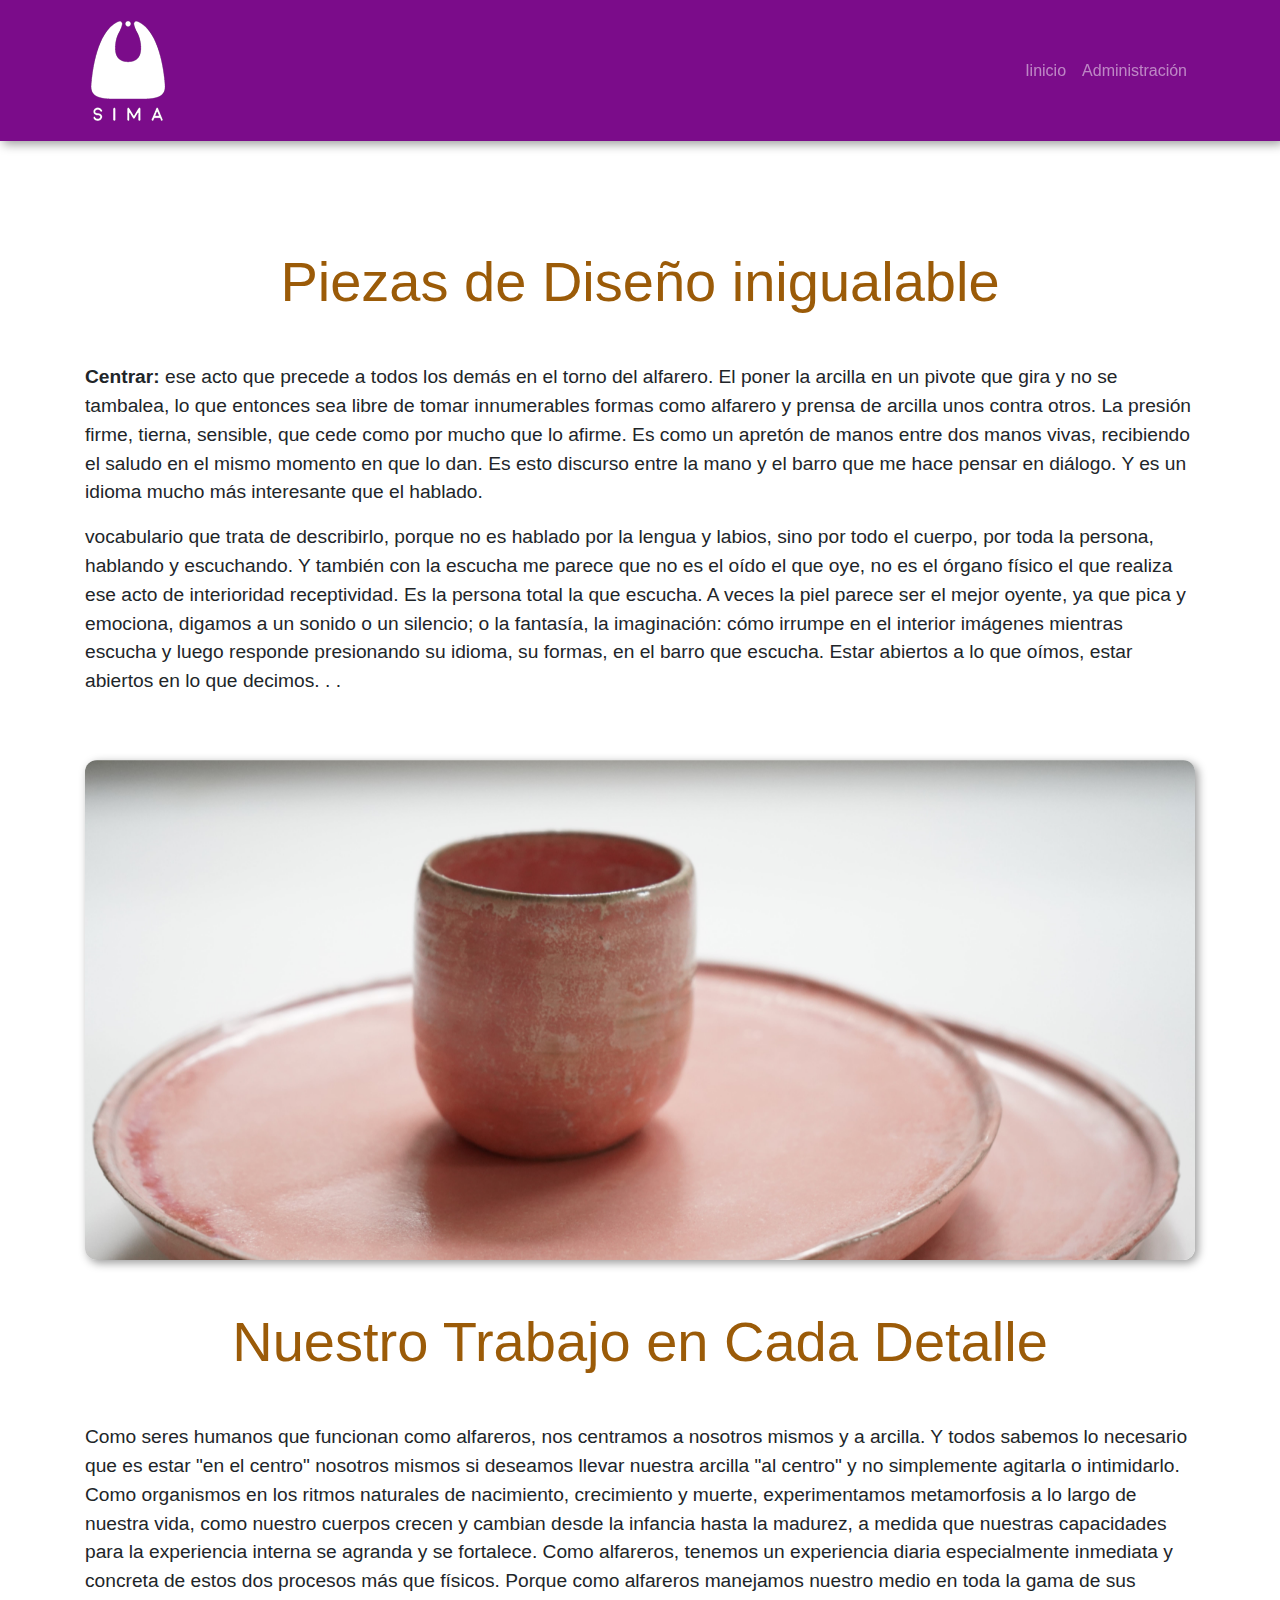
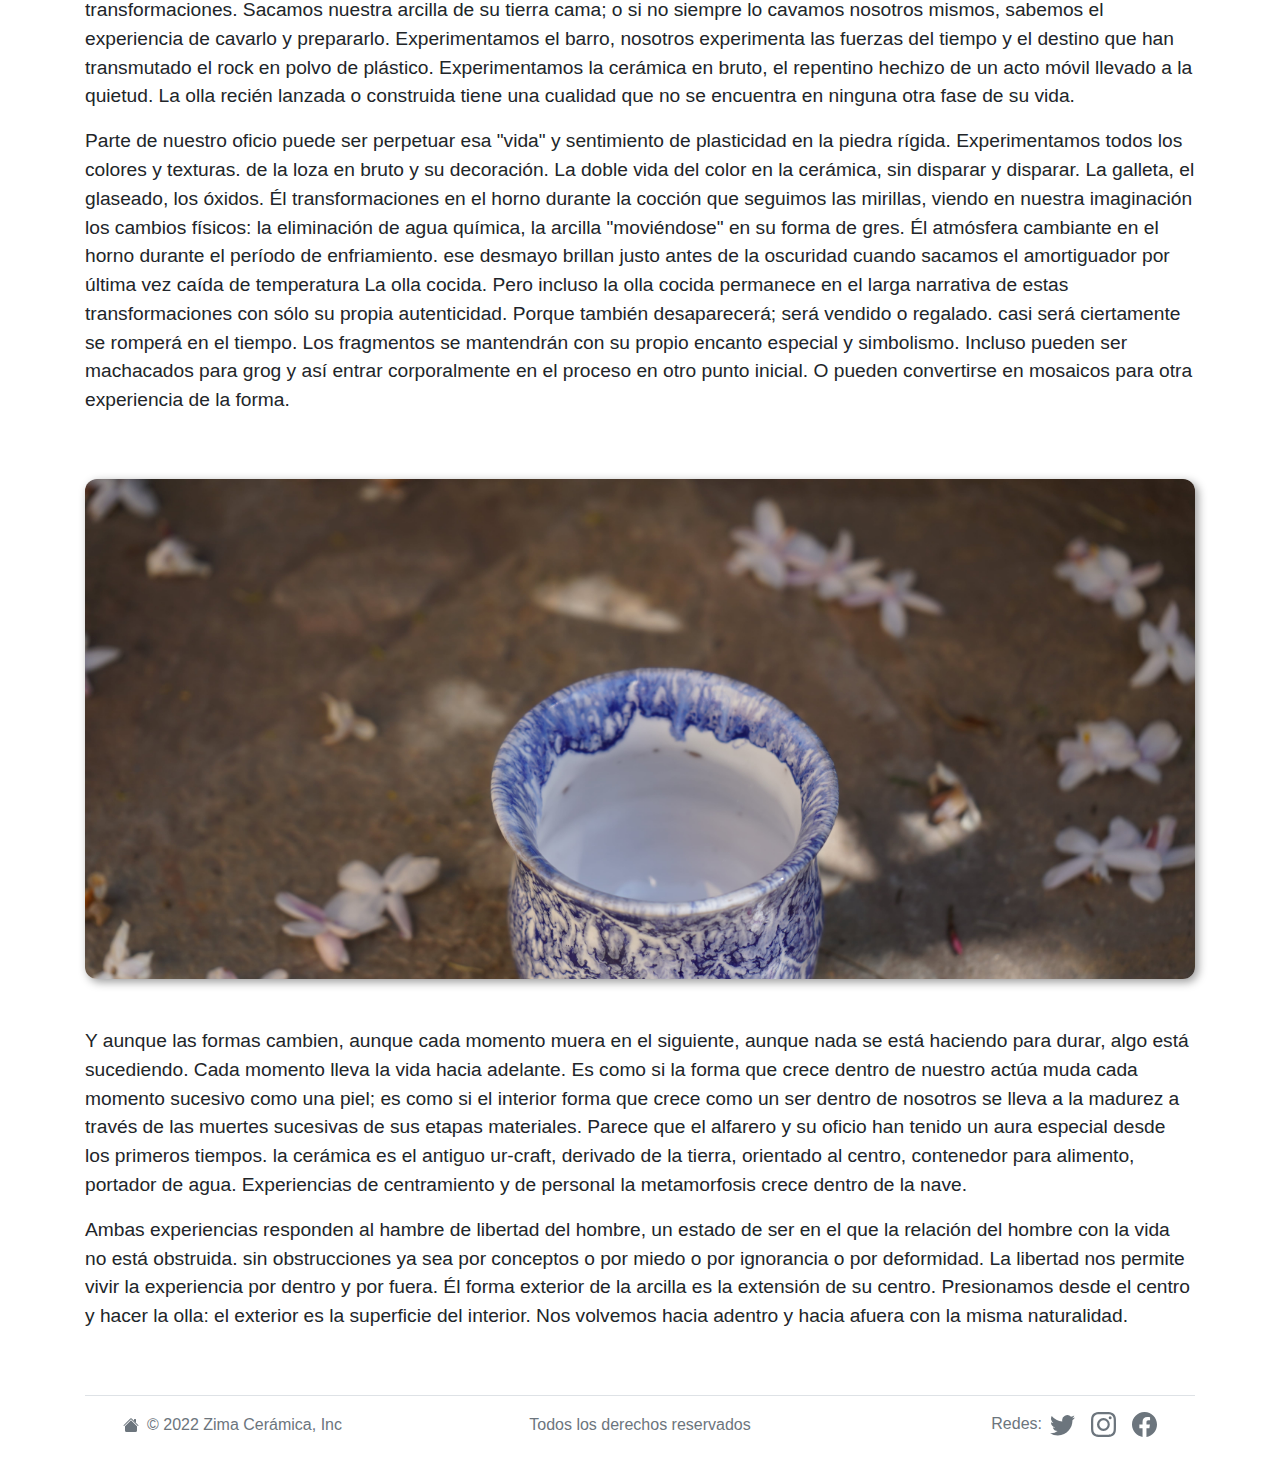
==== index.html @ ffd179d7 "DesafioClase4_V1.0" ====
<!DOCTYPE html>
<html lang="en">
  <head>
    <meta charset="UTF-8" />
    <meta http-equiv="X-UA-Compatible" content="IE=edge" />
    <meta name="viewport" content="width=device-width, initial-scale=1.0">
    <meta name="description" content="Somos un taller de cerámica de piezas de dieseño que trabaja por catálogo y por encargo, realizamos trabajos para importantes salones de muestra restaurantes y emprendimientos gastronómicos en general />
    <meta name="keywords" content="cerámica piezas diseño pottery exclusivo gres porcelana">
    <link rel="icon" href="logo_sima_favicon.png"/>
    <title>Zima_Ceramica</title>
    <link rel="stylesheet" href="https://cdn.jsdelivr.net/npm/bootstrap@4.3.1/dist/css/bootstrap.min.css" integrity="sha384-ggOyR0iXCbMQv3Xipma34MD+dH/1fQ784/j6cY/iJTQUOhcWr7x9JvoRxT2MZw1T" crossorigin="anonymous">
    <link rel="stylesheet" href="CSS/ajustes.css">
    <script src="/JS/funciones.js"></script>
    <script src="/JS/productos.js"></script>
    <script src="/JS/variables.js"></script>
    <title>Zima Ceramica Homepage</title>
  </head>

  <body class="container">
   
    <nav  class="navbar navbar-expand-md navbar-dark py-3 fixed-top" style="background-color: #7b0c8a" >
      <div class="navbackground container">
        <a href="index.html" > <img src="logoblanco.png" class="rounded float-start" alt="" /></a>

        <button
          class="navbar-toggler"
          type="button"
          data-bs-toggle="collapse"
          data-bs-target="#hamburguesa"
        > <span class="navbar-toggler-icon"></span>
        </button>

        <div class="collapse navbar-collapse alineateputo" id="hamburguesa">
          <ul class="navbar-nav ms-auto">
            <li class="nav-item">
              <a href="index.html" class="nav-link">Iinicio</a>
            </li>
            <li class="nav-item">
              <a href="CONTENIDO/Admin.html" class="nav-link">Administración</a>
            </li>
          </ul>
        </div>
      </div>
    </nav>
  
  
      <section class="secciones">
        <h2 class="txtvioleta mb-5 display-4 text-center ">Piezas de Diseño inigualable</h2>
        <p class="textobase">
          <strong>Centrar:</strong> ese acto que precede a todos los demás en el torno del alfarero.
          El poner la arcilla en un pivote que gira y no se tambalea, lo que
          entonces sea libre de tomar innumerables formas como alfarero y prensa de arcilla
          unos contra otros. La presión firme, tierna, sensible, que cede como
          por mucho que lo afirme. Es como un apretón de manos entre dos manos vivas,
          recibiendo el saludo en el mismo momento en que lo dan. Es esto
          discurso entre la mano y el barro que me hace pensar en
          diálogo. Y es un idioma mucho más interesante que el hablado.
       </p>
       
         <p class="textobase">
         vocabulario que trata de describirlo, porque no es hablado por la lengua
          y labios, sino por todo el cuerpo, por toda la persona, hablando y
          escuchando. Y también con la escucha me parece que no es el oído el que
          oye, no es el órgano físico el que realiza ese acto de interioridad
          receptividad. Es la persona total la que escucha. A veces la piel parece
          ser el mejor oyente, ya que pica y emociona, digamos a un sonido o un
          silencio; o la fantasía, la imaginación: cómo irrumpe en el interior
          imágenes mientras escucha y luego responde presionando su idioma, su
          formas, en el barro que escucha. Estar abiertos a lo que oímos, estar abiertos
          en lo que decimos. . . 
        </p>
      </section>
   

    <div id="carouselExampleSlidesOnly" class="carousel slide" data-bs-ride="carousel">
      <div class="carousel-inner">
        <div class="carousel-item active d-flex">
          <img src="ASSETS/FOTOS_CATALOGO/item9-min.JPG" class="d-block w-100" alt="...">
        </div>
        <div class="carousel-item">
          <img src="ASSETS/FOTOS_CATALOGO/item10-min.JPG" class="d-block w-100" alt="...">
        </div>
        <div class="carousel-item">
          <img src="ASSETS/FOTOS_CATALOGO/item7-min.jpg" class="d-block w-100" alt="...">
        </div>
        <div class="carousel-item">
          <img src="ASSETS/FOTOS_CATALOGO/item8-min.JPG" class="d-block w-100" alt="...">
        </div>
        <div class="carousel-item">
          <img src="ASSETS/FOTOS_CATALOGO/item11-min.JPG" class="d-block w-100" alt="...">
        </div>
        <div class="carousel-item">
          <img src="ASSETS/FOTOS_CATALOGO/item12-min.JPG" class="d-block w-100" alt="...">
        </div>
      </div>
    </div>
      
   
      <section class="secciones">
        <h2 class="txtvioleta mb-5 display-4 text-center">Nuestro Trabajo en Cada Detalle</h2>
        <p class="textobase">
          Como seres humanos que funcionan como alfareros, nos centramos a nosotros mismos y a
          arcilla. Y todos sabemos lo necesario que es estar "en el centro" nosotros mismos
          si deseamos llevar nuestra arcilla "al centro" y no simplemente agitarla
          o intimidarlo. Como organismos en los ritmos naturales de nacimiento, crecimiento y
          muerte, experimentamos metamorfosis a lo largo de nuestra vida, como nuestro
          cuerpos crecen y cambian desde la infancia hasta la madurez, a medida que nuestras capacidades para
          la experiencia interna se agranda y se fortalece. Como alfareros, tenemos un
          experiencia diaria especialmente inmediata y concreta de estos dos
          procesos más que físicos. Porque como alfareros manejamos nuestro medio en
          toda la gama de sus transformaciones. Sacamos nuestra arcilla de su tierra
          cama; o si no siempre lo cavamos nosotros mismos, sabemos el
          experiencia de cavarlo y prepararlo. Experimentamos el barro, nosotros
          experimenta las fuerzas del tiempo y el destino que han transmutado el rock
          en polvo de plástico. Experimentamos la cerámica en bruto, el repentino hechizo de un
          acto móvil llevado a la quietud. La olla recién lanzada o construida
          tiene una cualidad que no se encuentra en ninguna otra fase de su vida.
        
         </p>
         <p class="textobase">
         Parte de nuestro oficio puede ser perpetuar esa "vida" y sentimiento de
         plasticidad en la piedra rígida. Experimentamos todos los colores y texturas.
         de la loza en bruto y su decoración. La doble vida del color en la cerámica,
         sin disparar y disparar. La galleta, el glaseado, los óxidos. Él
         transformaciones en el horno durante la cocción que seguimos
         las mirillas, viendo en nuestra imaginación los cambios físicos: la
         eliminación de agua química, la arcilla "moviéndose" en su forma de gres. Él
         atmósfera cambiante en el horno durante el período de enfriamiento. ese desmayo
         brillan justo antes de la oscuridad cuando sacamos el amortiguador por última vez
         caída de temperatura La olla cocida. Pero incluso la olla cocida permanece en el
         larga narrativa de estas transformaciones con sólo su propia autenticidad.
         Porque también desaparecerá; será vendido o regalado. casi será
         ciertamente se romperá en el tiempo. Los fragmentos se mantendrán con su propio
         encanto especial y simbolismo. Incluso pueden ser machacados para grog
         y así entrar corporalmente en el proceso en otro punto inicial. O
         pueden convertirse en mosaicos para otra experiencia de la forma.
         </p>
        </p>
      </section>

      <div id="carouselExampleControls" class="carousel slide" data-bs-ride="carousel">
        <div class="carousel-inner">
          <div class="carousel-item">
            <img src="ASSETS/FOTOS_CATALOGO/DSC01454-min.JPG" class="d-block w-100" alt="...">
          </div>
          <div class="carousel-item">
            <img src="ASSETS/FOTOS_CATALOGO/DSC01495-min.JPG" class="d-block w-100" alt="...">
          </div>
          <div class="carousel-item">
            <img src="ASSETS/FOTOS_CATALOGO/encabezado1-min.JPG" class="d-block w-100" alt="...">
          </div>
          <div class="carousel-item">
            <img src="ASSETS/FOTOS_CATALOGO/encabezado3-min.JPG" class="d-block w-100" alt="...">
          </div>
          <div class="carousel-item active d-flex">
            <img src="ASSETS/FOTOS_CATALOGO/encabezado3-min.JPG" class="d-block w-100 " alt="...">
          </div>
          <div class="carousel-item">
            <img src="ASSETS/FOTOS_CATALOGO/encabezado4-min.jpg" class="d-block w-100" alt="...">
          </div>
        </div>
      </div>
                
 
      <section class="secciones">
         <p class="textobase">
          Y aunque las formas cambien, aunque cada momento muera en el siguiente,
          aunque nada se está haciendo para durar, algo está sucediendo. Cada
          momento lleva la vida hacia adelante. Es como si la forma que crece dentro de nuestro
          actúa muda cada momento sucesivo como una piel; es como si el interior
          forma que crece como un ser dentro de nosotros se lleva a la madurez a través de
          las muertes sucesivas de sus etapas materiales. Parece que el alfarero
          y su oficio han tenido un aura especial desde los primeros tiempos. la cerámica es
          el antiguo ur-craft, derivado de la tierra, orientado al centro, contenedor para
          alimento, portador de agua. Experiencias de centramiento y de personal
          la metamorfosis crece dentro de la nave.
         </p>

        <p class="textobase">
          Ambas experiencias responden al hambre de libertad del hombre, un estado de
          ser en el que la relación del hombre con la vida no está obstruida. sin obstrucciones
          ya sea por conceptos o por miedo o por ignorancia o por deformidad.
          La libertad nos permite vivir la experiencia por dentro y por fuera. Él
          forma exterior de la arcilla es la extensión de su centro. Presionamos desde
          el centro y hacer la olla: el exterior es la superficie del interior.
          Nos volvemos hacia adentro y hacia afuera con la misma naturalidad.
         </p>
      </section>

    
  </body>


    <footer class="container d-flex flex-wrap justify-content-between align-items-center py-3 my-4 border-top">
      <div class="col-md-4 d-flex align-items-center">
        <a href="/" class="mb-3 me-2 mb-md-0  px-2  text-muted text-decoration-none lh-1">
          <svg xmlns="http://www.w3.org/2000/svg" width="16" height="16" fill="currentColor" class="bi bi-house-fill" viewBox="0 0 16 16">
            <path fill-rule="evenodd" d="m8 3.293 6 6V13.5a1.5 1.5 0 0 1-1.5 1.5h-9A1.5 1.5 0 0 1 2 13.5V9.293l6-6zm5-.793V6l-2-2V2.5a.5.5 0 0 1 .5-.5h1a.5.5 0 0 1 .5.5z"/>
            <path fill-rule="evenodd" d="M7.293 1.5a1 1 0 0 1 1.414 0l6.647 6.646a.5.5 0 0 1-.708.708L8 2.207 1.354 8.854a.5.5 0 1 1-.708-.708L7.293 1.5z"/>
          </svg>
        </a>
        <span class="text-muted">© 2022 Zima Cerámica, Inc</span>
        
      </div>
      <span class="text-muted">Todos los derechos reservados</span>
      <ul class="nav col-md-4 justify-content-end list-unstyled d-flex">
        <span class="text-muted">Redes:</span>
        <li class="ms-3 px-2">
          <a class="text-muted" href="https://www.twitter.com/"
            ><svg
              xmlns="http://www.w3.org/2000/svg"
              width="25"
              height="25"
              fill="currentColor"
              class="bi bi-twitter"
              viewBox="0 0 16 16"
            >
              <path
                d="M5.026 15c6.038 0 9.341-5.003 9.341-9.334 0-.14 0-.282-.006-.422A6.685 6.685 0 0 0 16 3.542a6.658 6.658 0 0 1-1.889.518 3.301 3.301 0 0 0 1.447-1.817 6.533 6.533 0 0 1-2.087.793A3.286 3.286 0 0 0 7.875 6.03a9.325 9.325 0 0 1-6.767-3.429 3.289 3.289 0 0 0 1.018 4.382A3.323 3.323 0 0 1 .64 6.575v.045a3.288 3.288 0 0 0 2.632 3.218 3.203 3.203 0 0 1-.865.115 3.23 3.23 0 0 1-.614-.057 3.283 3.283 0 0 0 3.067 2.277A6.588 6.588 0 0 1 .78 13.58a6.32 6.32 0 0 1-.78-.045A9.344 9.344 0 0 0 5.026 15z"
              /></svg
          ></a>
        </li>
        <li class="ms-3 px-2">
          <a
            class="text-muted"
            href="https://www.instagram.com/zima_ceramica/?hl=es"
            ><svg
              xmlns="http://www.w3.org/2000/svg"
              width="25"
              height="25"
              fill="currentColor"
              class="bi bi-instagram"
              viewBox="0 0 16 16"
            >
              <path
                d="M8 0C5.829 0 5.556.01 4.703.048 3.85.088 3.269.222 2.76.42a3.917 3.917 0 0 0-1.417.923A3.927 3.927 0 0 0 .42 2.76C.222 3.268.087 3.85.048 4.7.01 5.555 0 5.827 0 8.001c0 2.172.01 2.444.048 3.297.04.852.174 1.433.372 1.942.205.526.478.972.923 1.417.444.445.89.719 1.416.923.51.198 1.09.333 1.942.372C5.555 15.99 5.827 16 8 16s2.444-.01 3.298-.048c.851-.04 1.434-.174 1.943-.372a3.916 3.916 0 0 0 1.416-.923c.445-.445.718-.891.923-1.417.197-.509.332-1.09.372-1.942C15.99 10.445 16 10.173 16 8s-.01-2.445-.048-3.299c-.04-.851-.175-1.433-.372-1.941a3.926 3.926 0 0 0-.923-1.417A3.911 3.911 0 0 0 13.24.42c-.51-.198-1.092-.333-1.943-.372C10.443.01 10.172 0 7.998 0h.003zm-.717 1.442h.718c2.136 0 2.389.007 3.232.046.78.035 1.204.166 1.486.275.373.145.64.319.92.599.28.28.453.546.598.92.11.281.24.705.275 1.485.039.843.047 1.096.047 3.231s-.008 2.389-.047 3.232c-.035.78-.166 1.203-.275 1.485a2.47 2.47 0 0 1-.599.919c-.28.28-.546.453-.92.598-.28.11-.704.24-1.485.276-.843.038-1.096.047-3.232.047s-2.39-.009-3.233-.047c-.78-.036-1.203-.166-1.485-.276a2.478 2.478 0 0 1-.92-.598 2.48 2.48 0 0 1-.6-.92c-.109-.281-.24-.705-.275-1.485-.038-.843-.046-1.096-.046-3.233 0-2.136.008-2.388.046-3.231.036-.78.166-1.204.276-1.486.145-.373.319-.64.599-.92.28-.28.546-.453.92-.598.282-.11.705-.24 1.485-.276.738-.034 1.024-.044 2.515-.045v.002zm4.988 1.328a.96.96 0 1 0 0 1.92.96.96 0 0 0 0-1.92zm-4.27 1.122a4.109 4.109 0 1 0 0 8.217 4.109 4.109 0 0 0 0-8.217zm0 1.441a2.667 2.667 0 1 1 0 5.334 2.667 2.667 0 0 1 0-5.334z"
              /></svg
          ></a>
        </li>
        <li class="ms-3 px-2">
          <a class="text-muted" href="https://www.facebook.com"
            ><svg
              xmlns="http://www.w3.org/2000/svg"
              width="25"
              height="25"
              fill="currentColor"
              class="bi bi-facebook"
              viewBox="0 0 16 16"
            >
              <path
                d="M16 8.049c0-4.446-3.582-8.05-8-8.05C3.58 0-.002 3.603-.002 8.05c0 4.017 2.926 7.347 6.75 7.951v-5.625h-2.03V8.05H6.75V6.275c0-2.017 1.195-3.131 3.022-3.131.876 0 1.791.157 1.791.157v1.98h-1.009c-.993 0-1.303.621-1.303 1.258v1.51h2.218l-.354 2.326H9.25V16c3.824-.604 6.75-3.934 6.75-7.951z"
              /></svg
          ></a>
        </li>
      </ul>
    </footer>
    
    <script src="https://cdn.jsdelivr.net/npm/@popperjs/core@2.10.2/dist/umd/popper.min.js" integrity="sha384-7+zCNj/IqJ95wo16oMtfsKbZ9ccEh31eOz1HGyDuCQ6wgnyJNSYdrPa03rtR1zdB" crossorigin="anonymous"></script>
    <script src="https://cdn.jsdelivr.net/npm/bootstrap@5.1.3/dist/js/bootstrap.min.js" integrity="sha384-QJHtvGhmr9XOIpI6YVutG+2QOK9T+ZnN4kzFN1RtK3zEFEIsxhlmWl5/YESvpZ13" crossorigin="anonymous"></script>
   
</html>
---- CSS/ajustes.css ----
body::before {
  display: block;
  content: "";
  height: 200px;
}

.carousel-inner {
  max-height: 500px;
  background-position: cover;
  border-radius: 12px;
  box-shadow: 3px 3px 10px rgba(0, 0, 0, 0.4);
}


.carousel-item > img {
  padding-bottom: 200px;
}

.txtvioleta {
  color: rgb(155, 91, 8);
}

nav {
  box-shadow: 3px 3px 10px rgba(0, 0, 0, 0.4);
}

.alineateputo {
  display: flex;
  justify-content: right;
}

.radio {
  border-radius: 15px;
}

.textobase{
  font-size: 1.2rem;
  font-family:'Gill Sans', 'Gill Sans MT', Calibri, 'Trebuchet MS', sans-serif;

}

.secciones {
  margin-top: 3em;
  margin-bottom: 4em;
  
}

a {
  text-align: end;
}

.botoncustom{
  background-color: #ebc5f0;
  color: white;
  font-size: 1.5rem;
  border-radius: 0.5;
  box-shadow: 3px 3px 10px rgba(0, 0, 0, 0.4);
  width: 300px;
}
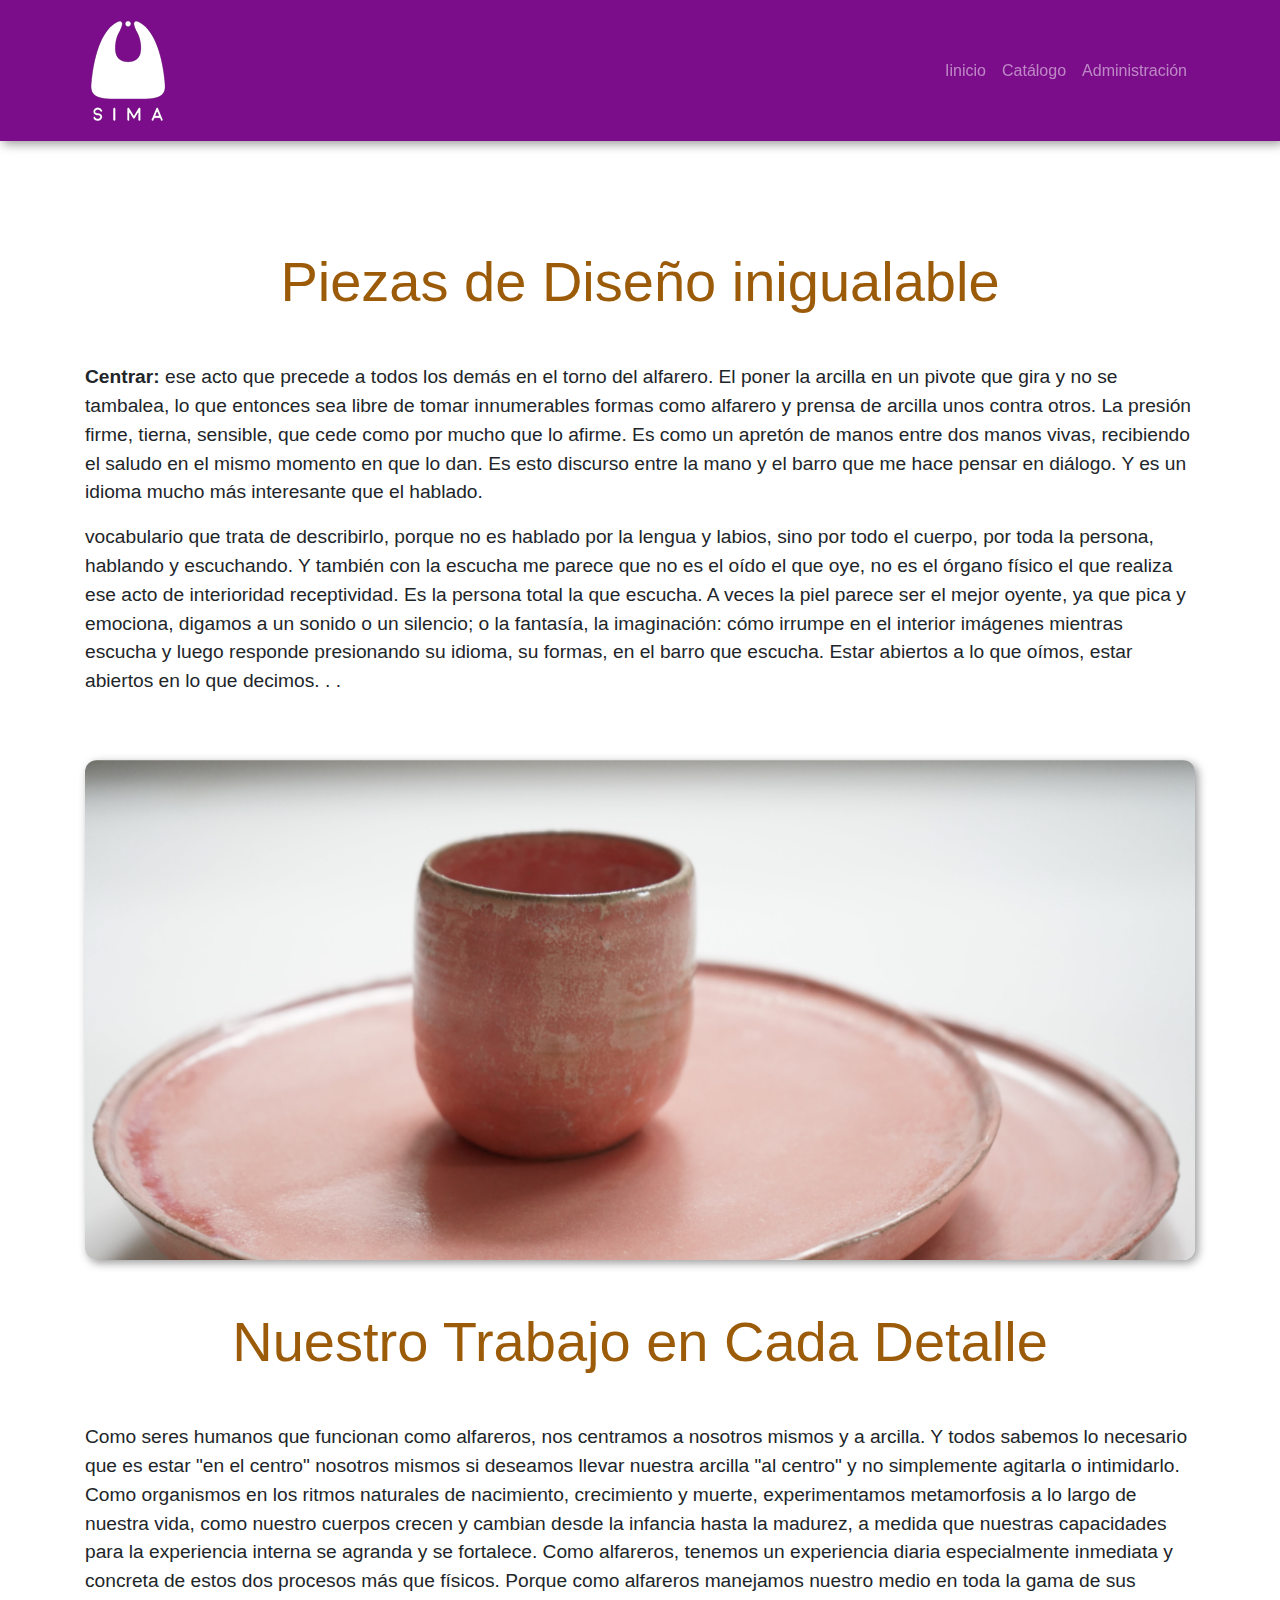
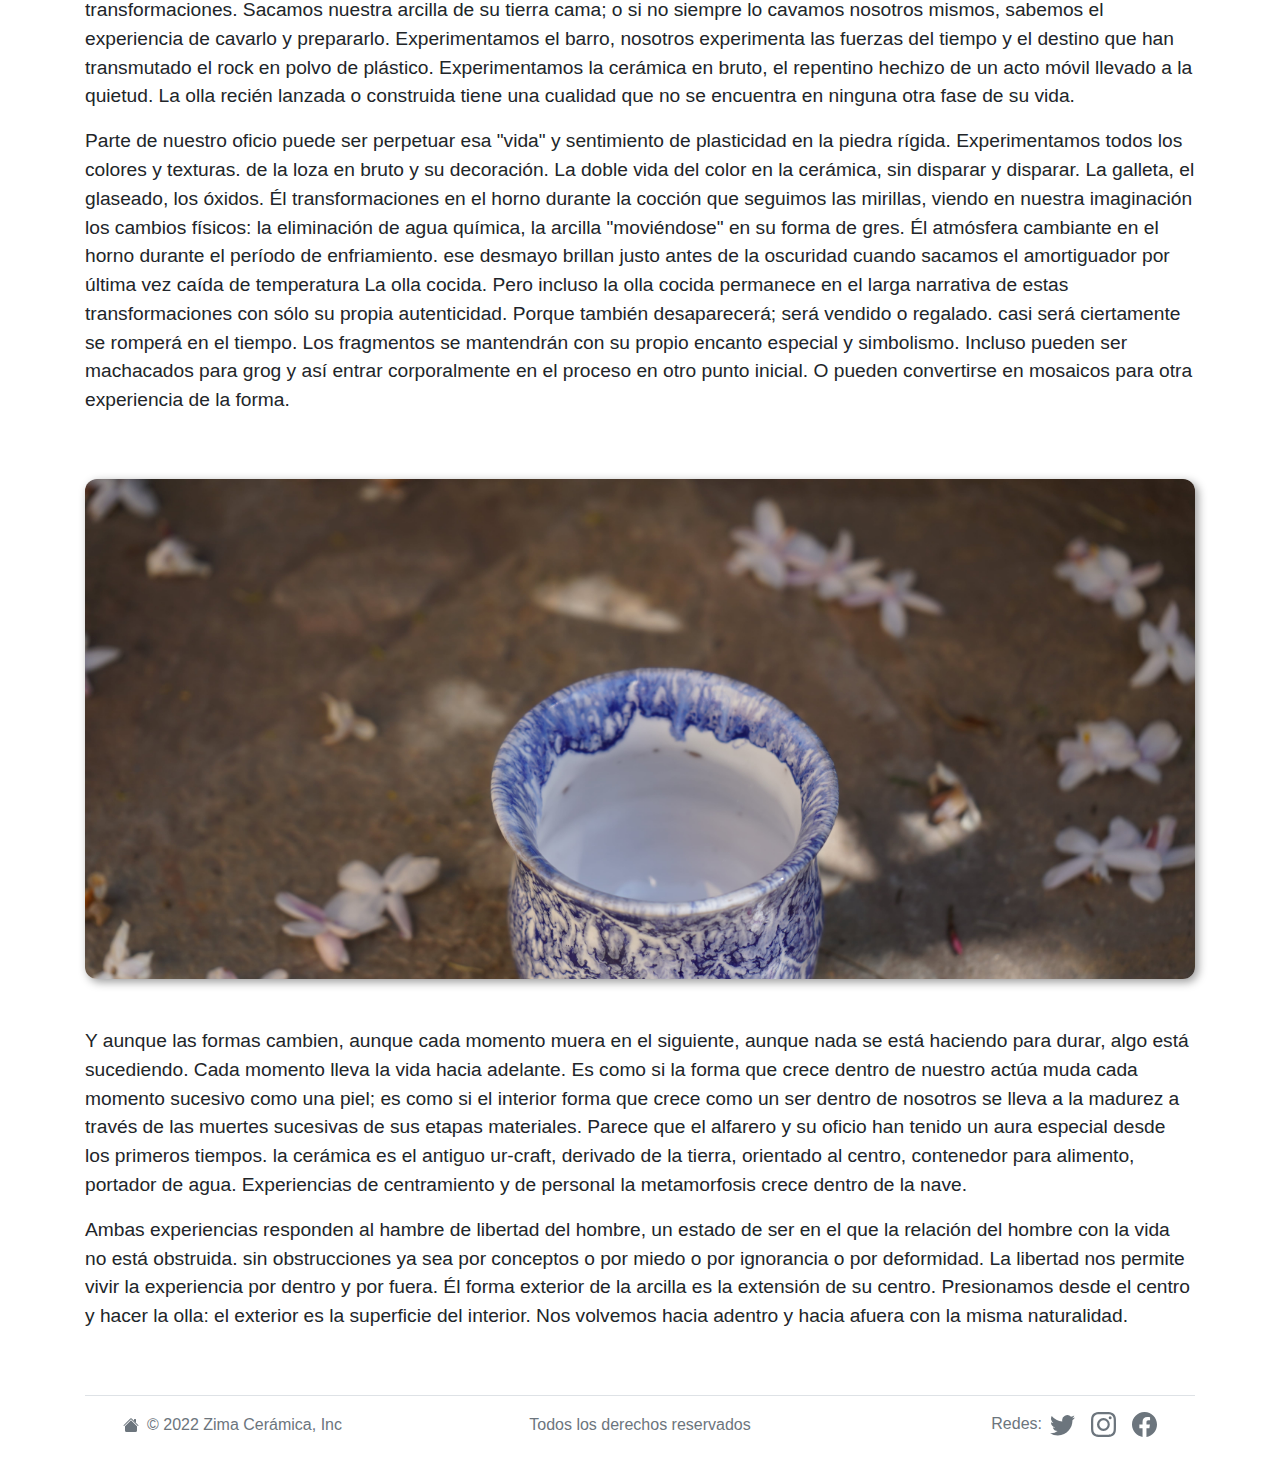
==== commit 8d7b0f30: "DesafioClase4_V2.1" ====
--- a/index.html
+++ b/index.html
@@ -11,7 +11,7 @@
     <link rel="stylesheet" href="https://cdn.jsdelivr.net/npm/bootstrap@4.3.1/dist/css/bootstrap.min.css" integrity="sha384-ggOyR0iXCbMQv3Xipma34MD+dH/1fQ784/j6cY/iJTQUOhcWr7x9JvoRxT2MZw1T" crossorigin="anonymous">
     <link rel="stylesheet" href="CSS/ajustes.css">
     <script src="/JS/funciones.js"></script>
-    <script src="/JS/productos.js"></script>
+    <script src="/JS/CargaProd.js"></script>
     <script src="/JS/variables.js"></script>
     <title>Zima Ceramica Homepage</title>
   </head>
@@ -34,6 +34,9 @@
           <ul class="navbar-nav ms-auto">
             <li class="nav-item">
               <a href="index.html" class="nav-link">Iinicio</a>
+            </li>
+            <li class="nav-item">
+              <a href="CONTENIDO/Catalogo.html" class="nav-link">Catálogo</a>
             </li>
             <li class="nav-item">
               <a href="CONTENIDO/Admin.html" class="nav-link">Administración</a>
